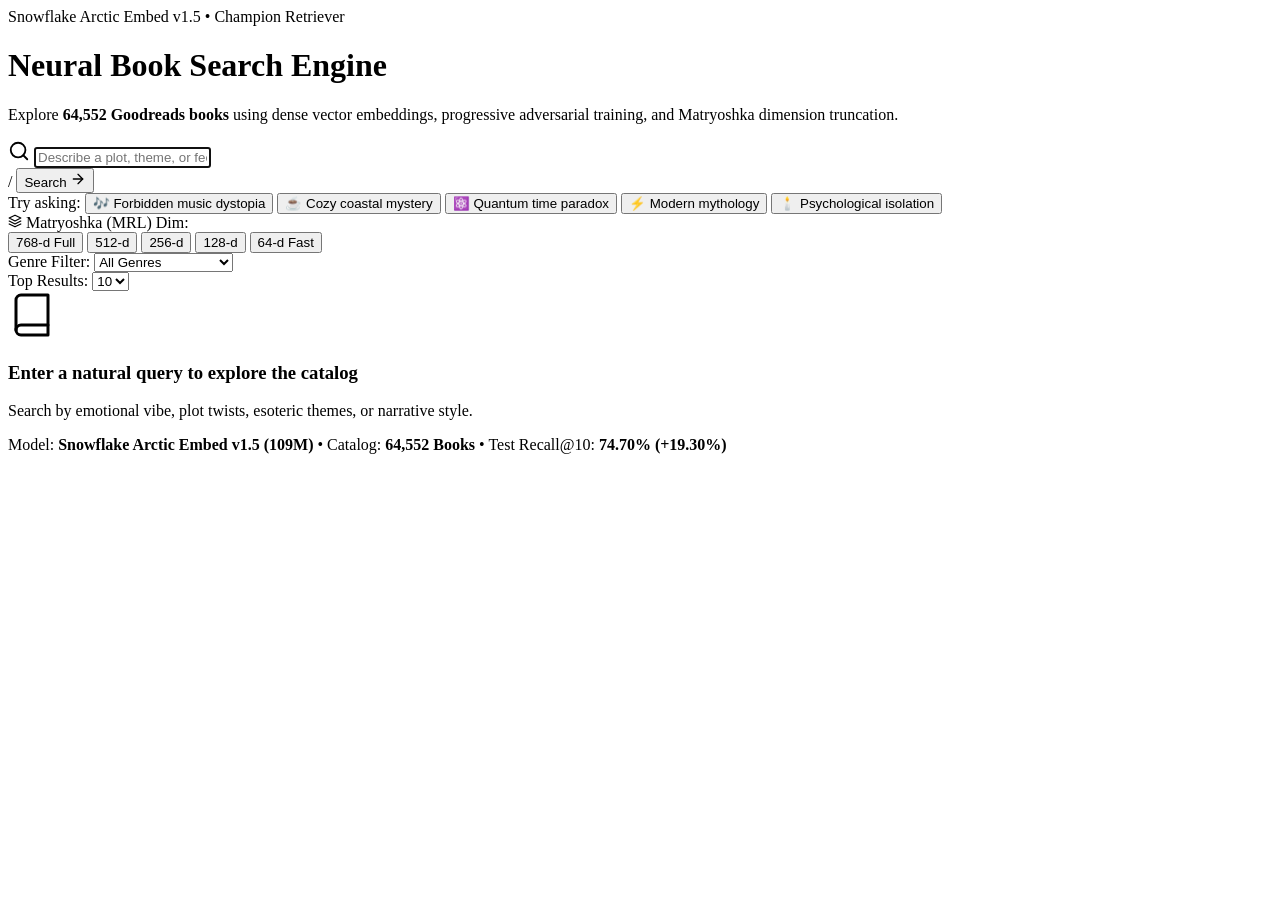
==== app/templates/index.html @ a8f8fef2 "Refactor directory architecture, decouple app product, and revamp documentation - Decouple project i" ====
<!DOCTYPE html>
<html lang="en">
<head>
    <meta charset="UTF-8">
    <meta name="viewport" content="width=device-width, initial-scale=1.0">
    <meta name="description" content="ArcticDense: Real-time neural semantic search across 64,552 Goodreads books using fine-tuned Snowflake Arctic Embed.">
    <title>ArcticDense | Neural Book Search Engine</title>
    <!-- Google Fonts -->
    <link rel="preconnect" href="https://fonts.googleapis.com">
    <link rel="preconnect" href="https://fonts.gstatic.com" crossorigin>
    <link href="https://fonts.googleapis.com/css2?family=Inter:wght@300;400;500;600;700&family=JetBrains+Mono:wght@400;500;600&family=Outfit:wght@400;500;600;700;800&display=swap" rel="stylesheet">
    <link rel="stylesheet" href="/static/style.css">
</head>
<body>
    <!-- Background glowing orbs -->
    <div class="bg-glow orb-1"></div>
    <div class="bg-glow orb-2"></div>
    <div class="bg-glow orb-3"></div>

    <div class="app-container">
        <!-- Header -->
        <header class="header">
            <div class="brand-badge">
                <span class="status-dot"></span>
                <span>Snowflake Arctic Embed v1.5 • Champion Retriever</span>
            </div>
            <h1 class="main-title">
                Neural Book <span class="gradient-text">Search Engine</span>
            </h1>
            <p class="subtitle">
                Explore <strong>64,552 Goodreads books</strong> using dense vector embeddings, progressive adversarial training, and Matryoshka dimension truncation.
            </p>
        </header>

        <!-- Search Bar Section -->
        <section class="search-section">
            <div class="search-box-wrapper">
                <svg class="search-icon" xmlns="http://www.w3.org/2000/svg" width="22" height="22" viewBox="0 0 24 24" fill="none" stroke="currentColor" stroke-width="2" stroke-linecap="round" stroke-linejoin="round">
                    <circle cx="11" cy="11" r="8"></circle>
                    <line x1="21" y1="21" x2="16.65" y2="16.65"></line>
                </svg>
                <input 
                    type="text" 
                    id="search-input" 
                    placeholder="Describe a plot, theme, or feeling (e.g. 'dystopian society where memories are traded as currency')..." 
                    autocomplete="off"
                    autofocus
                >
                <div class="search-tools">
                    <span class="kbd-shortcut" title="Press '/' to focus">/</span>
                    <button id="clear-btn" class="clear-btn" title="Clear search" style="display: none;">&times;</button>
                    <button id="search-btn" class="submit-btn" title="Execute search">
                        <span>Search</span>
                        <svg xmlns="http://www.w3.org/2000/svg" width="16" height="16" viewBox="0 0 24 24" fill="none" stroke="currentColor" stroke-width="2" stroke-linecap="round" stroke-linejoin="round">
                            <line x1="5" y1="12" x2="19" y2="12"></line>
                            <polyline points="12 5 19 12 12 19"></polyline>
                        </svg>
                    </button>
                </div>
            </div>

            <!-- Suggestion Chips -->
            <div class="suggestion-chips">
                <span class="chips-label">Try asking:</span>
                <button class="chip" data-query="dystopian rebellion where music is forbidden">🎶 Forbidden music dystopia</button>
                <button class="chip" data-query="cozy murder mystery in an English coastal village">☕ Cozy coastal mystery</button>
                <button class="chip" data-query="quantum physics hard sci-fi time paradox">⚛️ Quantum time paradox</button>
                <button class="chip" data-query="ancient mythology reincarnated in modern city">⚡ Modern mythology</button>
                <button class="chip" data-query="deep psychological horror in isolation">🕯️ Psychological isolation</button>
            </div>

            <!-- Controls Panel: MRL & Filters -->
            <div class="controls-panel">
                <div class="control-group">
                    <label class="control-label" for="mrl-select">
                        <svg xmlns="http://www.w3.org/2000/svg" width="14" height="14" viewBox="0 0 24 24" fill="none" stroke="currentColor" stroke-width="2" stroke-linecap="round" stroke-linejoin="round"><polygon points="12 2 2 7 12 12 22 7 12 2"></polygon><polyline points="2 17 12 22 22 17"></polyline><polyline points="2 12 12 17 22 12"></polyline></svg>
                        Matryoshka (MRL) Dim:
                    </label>
                    <div class="pill-selector" id="mrl-chips">
                        <button class="pill-opt active" data-dim="768">768-d <span class="pill-badge">Full</span></button>
                        <button class="pill-opt" data-dim="512">512-d</button>
                        <button class="pill-opt" data-dim="256">256-d</button>
                        <button class="pill-opt" data-dim="128">128-d</button>
                        <button class="pill-opt" data-dim="64">64-d <span class="pill-badge">Fast</span></button>
                    </div>
                </div>

                <div class="control-group right-controls">
                    <div class="dropdown-wrapper">
                        <label class="control-label" for="genre-select">Genre Filter:</label>
                        <select id="genre-select" class="custom-select">
                            <option value="">All Genres</option>
                            <option value="science-fiction">Science Fiction</option>
                            <option value="fantasy">Fantasy</option>
                            <option value="mystery">Mystery & Crime</option>
                            <option value="thriller">Thriller & Suspense</option>
                            <option value="romance">Romance</option>
                            <option value="historical-fiction">Historical Fiction</option>
                            <option value="horror">Horror</option>
                            <option value="non-fiction">Non-Fiction</option>
                            <option value="classics">Classics</option>
                            <option value="young-adult">Young Adult</option>
                        </select>
                    </div>

                    <div class="dropdown-wrapper">
                        <label class="control-label" for="topk-select">Top Results:</label>
                        <select id="topk-select" class="custom-select small-select">
                            <option value="5">5</option>
                            <option value="10" selected>10</option>
                            <option value="20">20</option>
                        </select>
                    </div>
                </div>
            </div>
        </section>

        <!-- Search Status & Telemetry Bar -->
        <div id="telemetry-bar" class="telemetry-bar" style="display: none;">
            <div class="telemetry-left">
                <span class="telemetry-item" id="result-count">Found 10 books</span>
                <span class="telemetry-separator">•</span>
                <span class="telemetry-item" id="mrl-indicator">768-d Matryoshka Vector</span>
            </div>
            <div class="telemetry-right">
                <span class="speed-badge" id="latency-badge">
                    <span class="flash-icon">⚡</span>
                    <span id="latency-val">0.0 ms</span>
                </span>
            </div>
        </div>

        <!-- Results Grid -->
        <main id="results-container" class="results-container">
            <!-- Empty state shown before first search -->
            <div class="empty-state" id="empty-state">
                <div class="empty-icon-wrap">
                    <svg xmlns="http://www.w3.org/2000/svg" width="48" height="48" viewBox="0 0 24 24" fill="none" stroke="currentColor" stroke-width="1.5" stroke-linecap="round" stroke-linejoin="round">
                        <path d="M4 19.5A2.5 2.5 0 0 1 6.5 17H20"></path>
                        <path d="M6.5 2H20v20H6.5A2.5 2.5 0 0 1 4 19.5v-15A2.5 2.5 0 0 1 6.5 2z"></path>
                    </svg>
                </div>
                <h3>Enter a natural query to explore the catalog</h3>
                <p>Search by emotional vibe, plot twists, esoteric themes, or narrative style.</p>
            </div>

            <!-- Loading Spinner -->
            <div class="loading-state" id="loading-state" style="display: none;">
                <div class="loader-spinner"></div>
                <p>Encoding query and searching 64,552 books...</p>
            </div>
        </main>

        <!-- Footer -->
        <footer class="footer">
            <div class="footer-stats">
                <span>Model: <strong>Snowflake Arctic Embed v1.5 (109M)</strong></span>
                <span>•</span>
                <span>Catalog: <strong>64,552 Books</strong></span>
                <span>•</span>
                <span>Test Recall@10: <strong>74.70% (+19.30%)</strong></span>
            </div>
        </footer>
    </div>

    <!-- Modal for Full Book Details -->
    <div class="modal-overlay" id="modal-overlay" style="display: none;">
        <div class="modal-card">
            <button class="modal-close" id="modal-close">&times;</button>
            <div class="modal-header">
                <span class="modal-badge" id="modal-score">94.2% Match</span>
                <h2 id="modal-title" class="modal-title">Book Title</h2>
                <div id="modal-genres" class="genres-row"></div>
            </div>
            <div class="modal-body">
                <h4>Synopsis</h4>
                <p id="modal-synopsis" class="modal-desc"></p>
                <div class="modal-meta-row">
                    <span id="modal-bid" class="meta-tag">Book ID: 12345</span>
                    <button id="copy-btn" class="copy-btn">Copy Details</button>
                </div>
            </div>
        </div>
    </div>

    <script src="/static/script.js"></script>
</body>
</html>
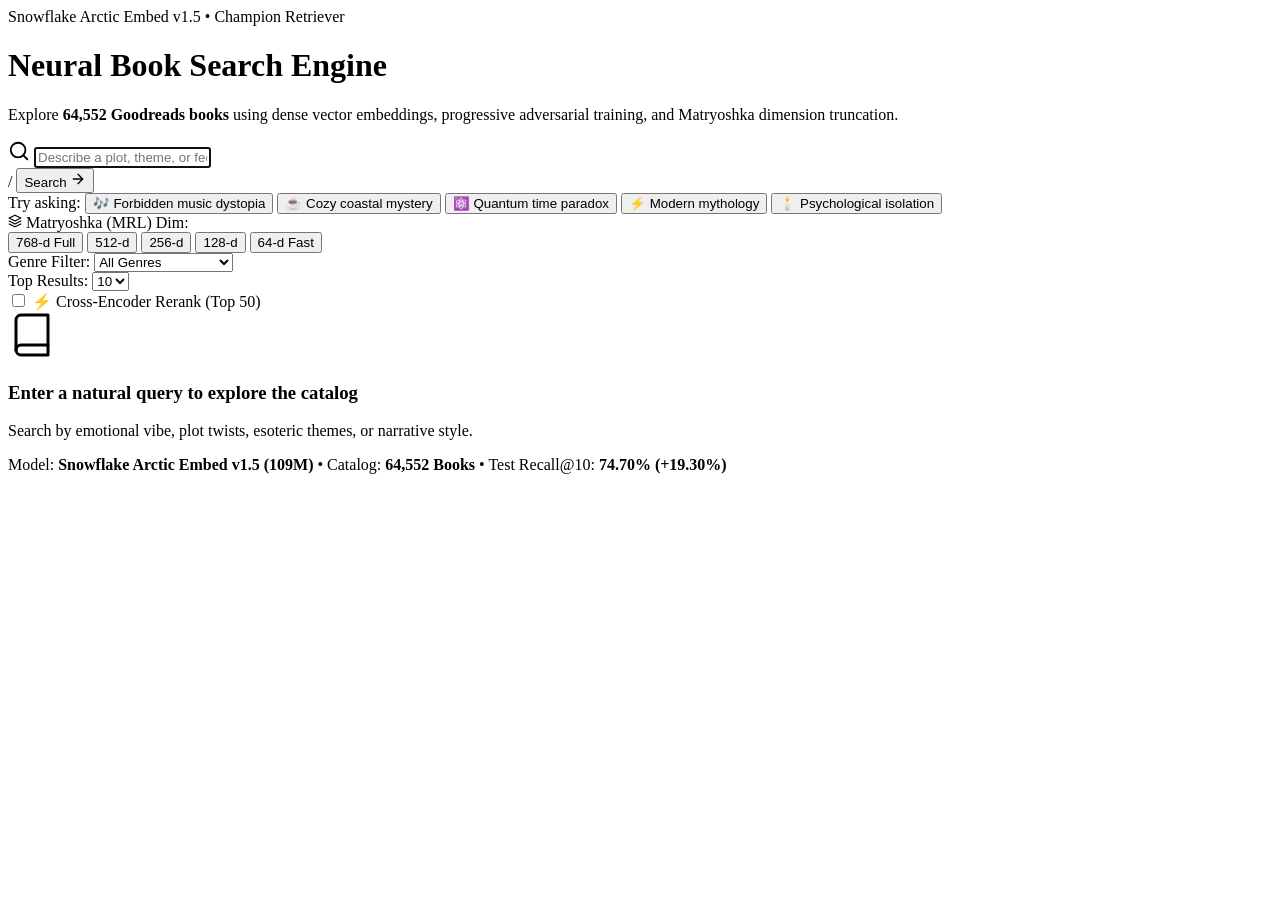
==== commit ac1addde: "feat(two-stage): train cross-encoder reranker, evaluate cascade benchmark, and add web app rerank to" ====
--- a/app/templates/index.html
+++ b/app/templates/index.html
@@ -111,6 +111,14 @@
                             <option value="20">20</option>
                         </select>
                     </div>
+
+                    <div class="rerank-wrapper">
+                        <label class="toggle-switch-wrapper" for="rerank-toggle" title="Apply Stage 2 Cross-Encoder neural re-ranking across top 50 candidates">
+                            <input type="checkbox" id="rerank-toggle">
+                            <span class="toggle-slider"></span>
+                            <span class="toggle-label">⚡ Cross-Encoder Rerank (Top 50)</span>
+                        </label>
+                    </div>
                 </div>
             </div>
         </section>
